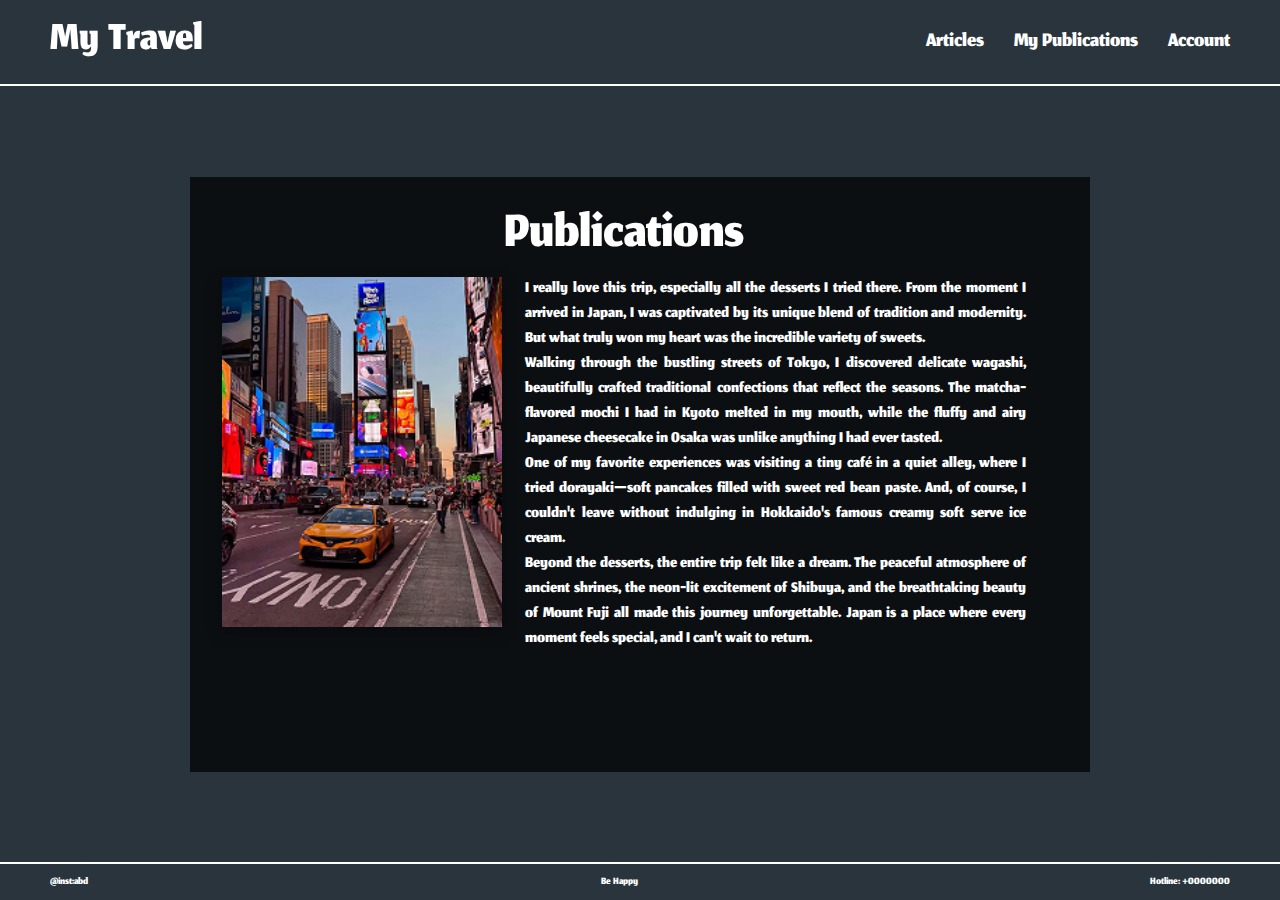
==== publication.html @ 3506fc86 "Add files via upload" ====
<!DOCTYPE html>
<html lang="en">
  <head>
    <meta charset="UTF-8" />
    <meta name="viewport" content="width=device-width, initial-scale=1.0" />
    <link rel="stylesheet" href="./style.css" />
    <link rel="stylesheet" href="reset.css" />
    <title>Publication</title>
  </head>
  <body>
    <div class="wrapper">
      <header class="header">
        <div class="container-header">
          <a href="home.html" class="logo-text">My Travel</a>
          <nav class="main-nav">
            <ul class="nav-items">
              <li><a href="articles.html">Articles</a></li>
              <li><a href="publications.html">My Publications</a></li>
              <li><a href="#">Account</a></li>
            </ul>
          </nav>
        </div>
      </header>

      <main class="main-publication">
        <article class="publication-container">
          <h1 class="publication-header">Publications</h1>
          <div class="publication-info">
            <figure class="publication-img">
              <img
                src="./img/publication/publication.png"
                alt="Publication image about Japan travel"
              />
            </figure>
            <div class="publication-description">
              <p>
                I really love this trip, especially all the desserts I tried
                there. From the moment I arrived in Japan, I was captivated by
                its unique blend of tradition and modernity. But what truly won
                my heart was the incredible variety of sweets.
              </p>

              <p>
                Walking through the bustling streets of Tokyo, I discovered
                delicate wagashi, beautifully crafted traditional confections
                that reflect the seasons. The matcha-flavored mochi I had in
                Kyoto melted in my mouth, while the fluffy and airy Japanese
                cheesecake in Osaka was unlike anything I had ever tasted.
              </p>

              <p>
                One of my favorite experiences was visiting a tiny café in a
                quiet alley, where I tried dorayaki—soft pancakes filled with
                sweet red bean paste. And, of course, I couldn't leave without
                indulging in Hokkaido's famous creamy soft serve ice cream.
              </p>

              <p>
                Beyond the desserts, the entire trip felt like a dream. The
                peaceful atmosphere of ancient shrines, the neon-lit excitement
                of Shibuya, and the breathtaking beauty of Mount Fuji all made
                this journey unforgettable. Japan is a place where every moment
                feels special, and I can't wait to return.
              </p>
            </div>
          </div>
        </article>
      </main>

      <footer class="footer">
        <div class="container-footer">
          <p class="social-link">@inst:abd</p>
          <p class="motto">Be Happy</p>
          <p class="contact">Hotline: +0000000</p>
        </div>
      </footer>
    </div>
  </body>
</html>
---- style.css ----
@import url("https://fonts.googleapis.com/css2?family=Fira+Code:wght@700&family=Jomhuria&family=Roboto:ital,wght@0,100;0,300;0,400;0,500;0,700;0,900;1,100;1,300;1,400;1,500;1,700;1,900&display=swap");
@import url("https://fonts.googleapis.com/css2?family=Jua&display=swap");

html,
body {
  height: 100%;
  margin: 0;
}

body {
  font-family: "Jomhuria", sans-serif;
  background: #29343c;
  color: white;
}

.wrapper,
.wrapper-home {
  display: flex;
  flex-direction: column;
  justify-content: space-between;
  min-height: 100vh;
  position: relative;
}

.wrapper-home::before {
  content: "";
  position: absolute;
  top: 0;
  left: 0;
  width: 100%;
  height: 100%;
  background-color: rgba(0, 0, 0, 0.6);
  z-index: 1;
}

.wrapper-home {
  background-image: url("./img/home/home-bg.png");
  background-color: rgba(0, 0, 0, 0.5);
  background-position: top;
  background-size: cover;
  background-repeat: no-repeat;
}

/* -------------------header------------------------ */

.header {
  width: 100%;
  max-width: 1440px;
  margin: 0 auto;
  border-bottom: 2px solid white;
  padding: 10px 0;
  font-weight: 400;
  position: relative;
  z-index: 2;
}

.container-header {
  display: flex;
  justify-content: space-between;
  align-items: center;
  padding: 0 50px;
}

.logo-text {
  font-size: 64px;
}

.nav-items {
  display: flex;
  font-size: 32px;
  gap: 30px;
}

.nav-items a {
  color: white;
  text-decoration: none;
  position: relative;
  padding: 5px 0;
  transition: color 0.3s ease;
}

.nav-items a:hover {
  color: gray;
}

/* -------------------articles------------------------ */

.main-articles {
  flex: 1;
  width: 100%;
  margin: 30px 0;
  font-weight: 400;
  display: flex;
  align-items: center;
  flex-direction: column;
}

.main-heading {
  font-size: 80px;
}

.section-articles {
  background-color: rgba(0, 0, 0, 0.5);
  width: 100%;
  padding: 35px 0 10px 0;
  display: flex;
  align-items: center;
  flex-direction: column;
}

.articles {
  display: flex;
  max-width: 1440px;
  flex-wrap: wrap;
  justify-content: center;
  gap: 69px;
  margin: 0 auto;
  padding: 0 100px;
}

.article {
  width: 250px;
  transition: transform 0.3s ease, box-shadow 0.3s ease;
}

.article:hover {
  transform: scale(1.1);
  box-shadow: 0 10px 20px rgba(0, 0, 0, 0.3);
}

.article-content {
  background-image: url("./img/articles/article.png");
  background-position: center;
  background-size: cover;
  background-repeat: no-repeat;
  width: 250px;
  height: 317px;
  display: flex;
  flex-direction: column;
  justify-content: end;
  transition: all 0.3s ease;
}

.article-info {
  background-color: rgba(0, 0, 0, 0.6);
  padding: 5px 10px;
  transition: background-color 0.3s ease;
}

.article:hover .article-info {
  background-color: rgba(0, 0, 0, 0.8);
}

.article-header {
  text-align: center;
  font-size: 25px;
  transition: color 0.3s ease;
}

.arcticle-description {
  overflow: hidden;
  text-overflow: ellipsis;
  width: 200px;
  font-size: 16px;
}

.article-other {
  margin-top: -15px;
  text-align: right;
  font-size: 22px;
}

.article-date {
  margin-top: 5px;
  font-size: 28px;
}

.learn-about {
  margin-top: 30px;
  font-size: 32px;
}

/* -------------------publication------------------------ */

.main-publication {
  max-width: 900px;
  margin: 0 auto;
  position: relative;
  z-index: 2;
}

.publication-container {
  width: 100%;
  padding: 20px 64px 120px 32px;
  background-color: rgba(0, 0, 0, 0.7);
  display: flex;
  flex-direction: column;
  align-items: center;
  justify-content: center;
  margin-top: 20px;
}

.publication-header {
  font-size: 80px;
}

.publication-info {
  display: flex;
  gap: 23px;
  align-items: flex-start;
}

.publication-img {
  flex-shrink: 0;
}

.publication-img > img {
  width: 280px;
  height: 350px;
  box-shadow: 0 5px 15px rgba(0, 0, 0, 0.3);
}

.publication-description {
  flex: 1;
  font-size: 25px;
  text-align: justify;
}

/* -------------------footer------------------------ */

.footer {
  width: 100%;
  max-width: 1440px;
  margin: 20px auto 0 auto;
  border-top: 2px solid white;
  padding: 10px 0;
  font-weight: 400;
  position: relative;
  z-index: 2;
}

.container-footer {
  display: flex;
  justify-content: space-between;
  align-items: center;
  padding: 0 50px;
}

.inst,
.hotline {
  width: 160px;
  font-size: 32px;
}

.happy {
  font-size: 48px;
}

/* -------------------gallery------------------------ */

.main-gallery {
  flex: 1;
  display: flex;
  flex-direction: column;
  justify-content: center;
  align-items: center;
  padding: 20px 0;
  width: 100%;
}

.section-gallery {
  background-color: rgba(0, 0, 0, 0.5);
  width: 100%;
  display: flex;
  justify-content: center;
  padding: 40px 0;
}

.gallery {
  padding: 0 20px;
  width: 100%;
  display: flex;
  flex-wrap: wrap;
  gap: 20px;
  max-width: 1200px;
  justify-content: center;
}

.gallery-item {
  flex: 1;
  min-width: 250px;
  max-width: 300px;
  height: 250px;
  overflow: hidden;
  box-shadow: 0 4px 8px rgba(0, 0, 0, 0.3);
  transition: transform 0.3s ease, box-shadow 0.3s ease;
  position: relative;
}

.gallery-item.wide {
  min-width: 400px;
  max-width: 600px;
}

.gallery-item:hover {
  transform: translateY(-5px);
  box-shadow: 0 8px 16px rgba(0, 0, 0, 0.4);
}

.gallery-item img {
  width: 100%;
  height: 100%;
  object-fit: cover;
  transition: transform 0.3s ease;
}

.gallery-buttons {
  position: absolute;
  bottom: 0;
  left: 0;
  right: 0;
  display: flex;
  justify-content: space-between;
  padding: 10px;
  background-color: rgba(0, 0, 0, 0.6);
  opacity: 0;
  transition: opacity 0.3s ease;
}

.gallery-item:hover .gallery-buttons {
  opacity: 1;
}

.gallery-btn {
  padding: 0 10px;
  border: none;
  border-radius: 4px;
  color: white;
  font-family: "Jomhuria", sans-serif;
  font-size: 24px;
  cursor: pointer;
  transition: all 0.2s ease;
}

.gallery-btn:hover {
  color: gray;
}

.add-publication {
  width: 20%;
  display: flex;
  justify-content: center;
  align-items: center;
}

.add-content {
  background-color: rgba(255, 255, 255, 0.5);
  font-family: "Roboto", sans-serif;
  font-weight: 200;
  font-size: 45px;
  padding: 10px;
  border-radius: 25px;
  width: 50px;
  height: 50px;
  display: flex;
  justify-content: center;
  align-items: center;
  color: black;
  cursor: pointer;
  transition: all 0.3s ease;
}

.add-content:hover {
  background-color: rgba(255, 255, 255, 0.7);
}

.add-article {
  width: 100%;
  display: flex;
  flex-direction: column;
  text-align: center;
  font-size: 20px;
  justify-content: center;
  align-items: center;
}

/* -------------------home------------------------ */

.main-home {
  flex: 1;
  display: flex;
  justify-content: center;
  align-items: center;
  position: relative;
  z-index: 2;
}

.home-content {
  text-align: center;
  transform: translateY(-50px);
}

.home-title {
  font-family: "Jua", sans-serif;
  font-size: 180px;
  line-height: 1;
  text-shadow: 2px 2px 10px rgba(0, 0, 0, 0.3);
  margin-bottom: 0;
}

.home-subtitle {
  font-family: "Jua", sans-serif;
  font-size: 64px;
  margin-top: -20px;
  margin-bottom: 40px;
  text-shadow: 2px 2px 10px rgba(0, 0, 0, 0.3);
}

.home-button {
  color: black;
  font-family: "Jomhuria", sans-serif;
  font-size: 48px;
  background-color: white;
  padding: 5px 60px;
  border-radius: 50px;
  cursor: pointer;
  transition: all 0.3s ease;
}

.home-button:hover {
  transform: translateY(-5px);
  box-shadow: 0 5px 15px rgba(0, 0, 0, 0.3);
}

.home-button:active {
  transform: translateY(0);
}

/* -------------------media queries------------------------ */

@media screen and (max-width: 1200px) {

  .articles {
    gap: 40px;
    padding: 0 20px;
  }

  .gallery {
    gap: 15px;
  }

  .gallery-item.wide {
    min-width: 350px;
    max-width: 500px;
  }
}

@media screen and (max-width: 992px) {
  .container-header {
    padding: 0 30px;
  }

  .logo-text {
    font-size: 48px;
  }

  .nav-items {
    font-size: 28px;
    gap: 20px;
  }

  .home-title {
    font-size: 140px;
  }

  .home-subtitle {
    font-size: 48px;
  }

  .publication-container {
    padding: 20px 32px 80px;
  }

  .publication-info {
    flex-direction: column;
    align-items: center;
    gap: 30px;
  }

  .publication-description {
    text-align: center;
  }
}

@media screen and (max-width: 768px) {
  .container-header {
    flex-direction: column;
    gap: 15px;
  }

  .home-title {
    font-size: 100px;
  }

  .home-subtitle {
    font-size: 36px;
    margin-top: -10px;
  }

  .home-button {
    font-size: 36px;
    padding: 5px 40px;
  }

  .main-heading {
    font-size: 60px;
  }

  .publication-header {
    font-size: 60px;
  }

  .publication-img > img {
    width: 240px;
    height: 300px;
  }

  .publication-description {
    font-size: 20px;
  }

  .container-footer {
    padding: 0 30px;
  }

  .inst,
  .hotline {
    font-size: 24px;
    width: auto;
  }

  .happy {
    font-size: 36px;
  }
}

@media screen and (max-width: 576px) {
  .home-title {
    font-size: 80px;
  }

  .home-subtitle {
    font-size: 28px;
    margin-top: -5px;
  }

  .home-button {
    font-size: 32px;
    padding: 5px 30px;
  }

  .nav-items {
    font-size: 24px;
    gap: 15px;
  }

  .article {
    width: 100%;
    max-width: 300px;
  }

  .article-content {
    width: 100%;
  }

  .gallery-item {
    min-width: 200px;
    height: 200px;
  }

  .gallery-item.wide {
    min-width: 200px;
    max-width: 100%;
  }

  .container-footer {
    flex-direction: column;
    gap: 10px;
    text-align: center;
  }
}

@media screen and (max-width: 400px) {
  .home-title {
    font-size: 60px;
  }

  .home-subtitle {
    font-size: 24px;
  }

  .nav-items {
    flex-direction: column;
    align-items: center;
    gap: 10px;
  }

  .publication-img > img {
    width: 200px;
    height: 250px;
  }
}
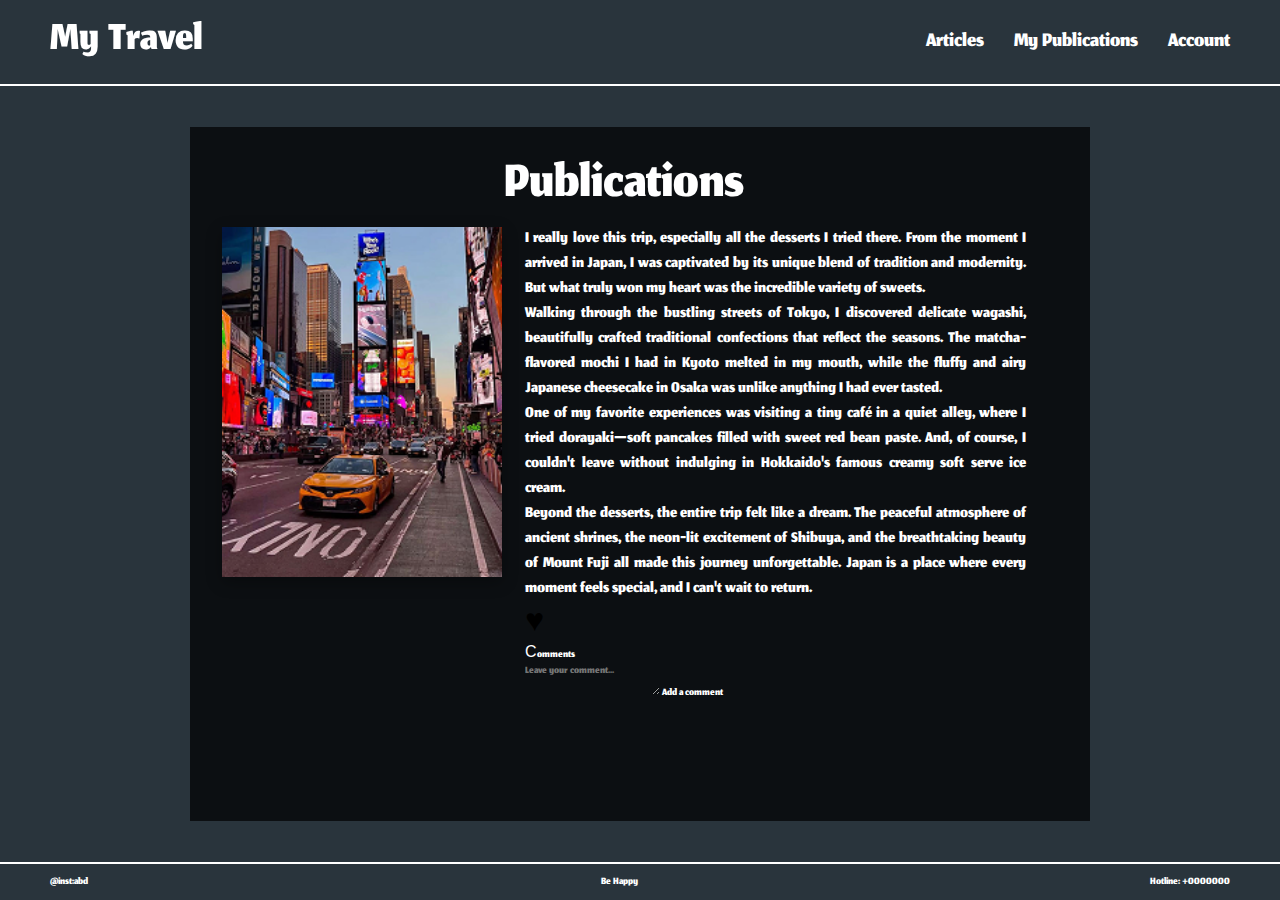
==== commit db462fb8: "Update publication.html" ====
--- a/publication.html
+++ b/publication.html
@@ -11,7 +11,7 @@
     <div class="wrapper">
       <header class="header">
         <div class="container-header">
-          <a href="home.html" class="logo-text">My Travel</a>
+          <a href="index.html" class="logo-text">My Travel</a>
           <nav class="main-nav">
             <ul class="nav-items">
               <li><a href="articles.html">Articles</a></li>
@@ -64,6 +64,34 @@
               </p>
             </div>
           </div>
+
+          <div class="publication-interactions">
+            <div class="like-container">
+              <input
+                type="checkbox"
+                id="publicationLike"
+                class="heart-checkbox"
+              />
+              <label for="publicationLike" class="heart-label">♥</label>
+            </div>
+
+            <div class="comments-section">
+              <h2 class="comments-title">Сomments</h2>
+              <form class="comment-form">
+                <div class="comment-input-wrapper">
+                  <textarea
+                    class="comment-input"
+                    placeholder="Leave your comment..."
+                    required
+                  ></textarea>
+                  <button type="submit" class="comment-submit">
+                    Add a comment
+                  </button>
+                </div>
+              </form>
+              <div class="comments-list"></div>
+            </div>
+          </div>
         </article>
       </main>
 
@@ -75,5 +103,6 @@
         </div>
       </footer>
     </div>
+    <script src="./publication.js"></script>
   </body>
 </html>
--- a/style.css
+++ b/style.css
@@ -1,10 +1,9 @@
 @import url("https://fonts.googleapis.com/css2?family=Fira+Code:wght@700&family=Jomhuria&family=Roboto:ital,wght@0,100;0,300;0,400;0,500;0,700;0,900;1,100;1,300;1,400;1,500;1,700;1,900&display=swap");
 @import url("https://fonts.googleapis.com/css2?family=Jua&display=swap");
 
-html,
-body {
+body, html {
   height: 100%;
-  margin: 0;
+  overflow: hidden;
 }
 
 body {
@@ -108,19 +107,32 @@
   flex-direction: column;
 }
 
+.articles-wrapper {
+  width: 100%;
+  height: 100%;
+  overflow: hidden;
+  display: flex;
+  justify-content: center;
+  align-items: center;
+}
+
 .articles {
   display: flex;
-  max-width: 1440px;
-  flex-wrap: wrap;
-  justify-content: center;
-  gap: 69px;
-  margin: 0 auto;
-  padding: 0 100px;
+  flex-wrap: nowrap;
+  overflow-x: auto;
+  overflow-y: hidden;
+  scroll-behavior: smooth;
+  gap: 20px;
+  padding: 10px;
+  box-sizing: border-box;
+  max-width: 100%;
 }
 
 .article {
-  width: 250px;
-  transition: transform 0.3s ease, box-shadow 0.3s ease;
+  flex: 0 0 250px;
+  margin: 0;
+  padding: 10px;
+  box-sizing: border-box;
 }
 
 .article:hover {
@@ -139,6 +151,7 @@
   flex-direction: column;
   justify-content: end;
   transition: all 0.3s ease;
+  position: relative; 
 }
 
 .article-info {
@@ -157,27 +170,31 @@
   transition: color 0.3s ease;
 }
 
-.arcticle-description {
-  overflow: hidden;
-  text-overflow: ellipsis;
-  width: 200px;
-  font-size: 16px;
-}
-
-.article-other {
-  margin-top: -15px;
-  text-align: right;
-  font-size: 22px;
-}
-
-.article-date {
-  margin-top: 5px;
-  font-size: 28px;
-}
-
-.learn-about {
-  margin-top: 30px;
+.heart-container {
+  position: absolute;
+  top: 10px;
+  right: 10px;
+}
+
+.heart-checkbox {
+  display: none; 
+}
+
+.heart-label {
   font-size: 32px;
+  cursor: pointer;
+  user-select: none;
+  color: black;
+  transition: color 0.3s ease;
+  display: none; 
+}
+
+.heart-checkbox + .heart-label {
+  display: inline;
+}
+
+.heart-checkbox:checked + .heart-label {
+  color: red;
 }
 
 /* -------------------publication------------------------ */
@@ -573,6 +590,19 @@
     width: 100%;
   }
 
+  .heart-icon {
+    top: 10px;
+    right: -100px; 
+    font-size: 124px;
+    color: red;
+    cursor: pointer;
+    transition: transform 0.3s ease;
+  }  
+  
+  .heart-icon:hover {
+    transform: scale(1.2);
+  }
+
   .gallery-item {
     min-width: 200px;
     height: 200px;
